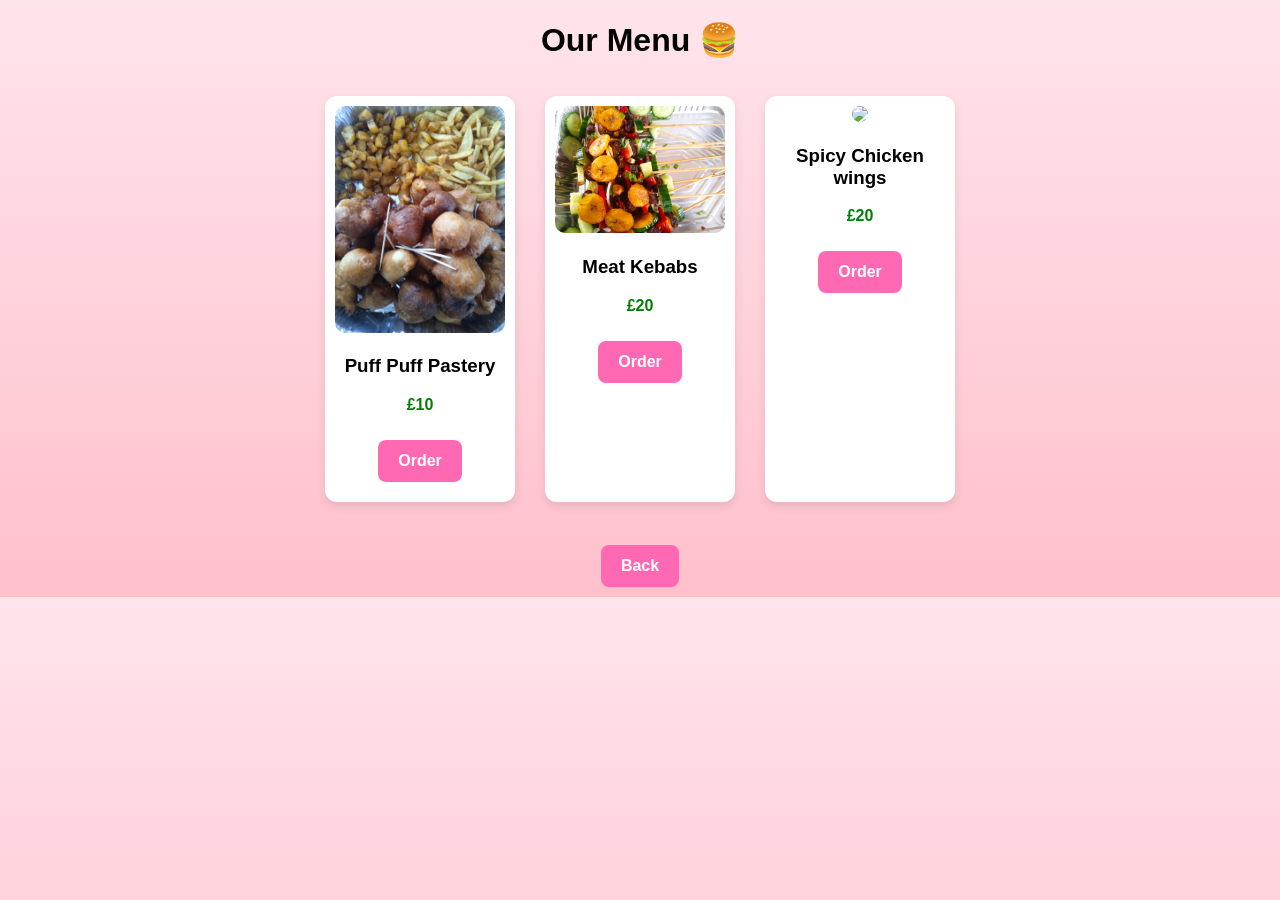
==== menu.html @ 510b16a9 "Update menu" ====
<!DOCTYPE html>
<html>
<head>
  <title>Menu - Gracie Empire</title>
   <meta name="viewport"
  content="width=device-width,
   initial-scale=1.0">
  <link rel="stylesheet" href="style.css">
</head>

<body>

<h1>Our Menu 🍔</h1>

<div class="food-container">

  <div class="food">
    <img src="puffpuff.jpg">
    <h3>Puff Puff Pastery</h3>
    <p class="price">£10</p>
    <a class="btn" href="https://wa.me/447831724029?text=I%20want%20Puff%20Puffpastery">Order</a>
  </div>

  <div class="food">
    <img src="image/meatkebab.jpg">
    <h3>Meat Kebabs</h3>
    <p class="price">£20</p>
    <a class="btn" href="https://wa.me/447831724029?text=I%20want%20Meat Kebabs">Order</a>
  </div>

<div class="food">
  <img src="images/chcikenwings.jpg">
  <h3>Spicy Chicken wings</h3>
  <p class="price">£20</p>
 <a class="btn" href="https://wa.me/447831724029?text=Hi%20I%20want%20to%20order%20Spicy%20Chicken">Order</a>
</div>

</div>

<br>
<a href="index.html" class="btn">Back</a>

</body>
</html>
---- style.css ----
body {
  font-family: Arial;
  text-align: center;
  background: linear-gradient(to bottom, #ffe4ec, #ffc0cb);
  margin: 0;
  padding: 0;
}

/* 👑 Gold title */
.logo {
  color: #d4af37;
  font-size: 40px;
  margin-top: 20px;
}

/* tagline */
.tagline {
  font-size: 18px;
  margin-bottom: 20px;
}

/* buttons */
.btn {
  display: inline-block;
  padding: 12px 20px;
  margin: 10px;
  background-color: #ff69b4;
  color: white;
  text-decoration: none;
  border-radius: 8px;
  font-weight: bold;
  transition: 0.3s;
}

.btn:hover {
  background-color: #ff1493;
  transform: scale(1.05);
}

/* layout */
.food-container {
  display: flex;
  justify-content: center;
  flex-wrap: wrap;
}

.food {
  margin: 15px;
  width: 170px;
  background: white;
  padding: 10px;
  border-radius: 12px;
  box-shadow: 0 4px 10px rgba(0,0,0,0.1);
}

/* images */
.food img {
  width: 100%;
  border-radius: 10px;
}

/* price */
.price {
  font-weight: bold;
  color: green;
}
/* base */
.floating {
  position: fixed;
  font-size: 25px;
  opacity: 0.6;
}

/* LEFT side (falling down) */
.left1 {
  left: 10%;
  animation: fall 6s linear infinite;
}

.left2 {
  left: 25%;
  animation: fall 8s linear infinite;
}

/* RIGHT side (rising up) */
.right1 {
  left: 70%;
  animation: rise 7s linear infinite;
}

.right2 {
  left: 85%;
  animation: rise 9s linear infinite;
}

/* animations */
@keyframes fall {
  from { top: -50px; }
  to { top: 100vh; }
}

@keyframes rise {
  from { top: 100vh; }
  to { top: -50px; }
}
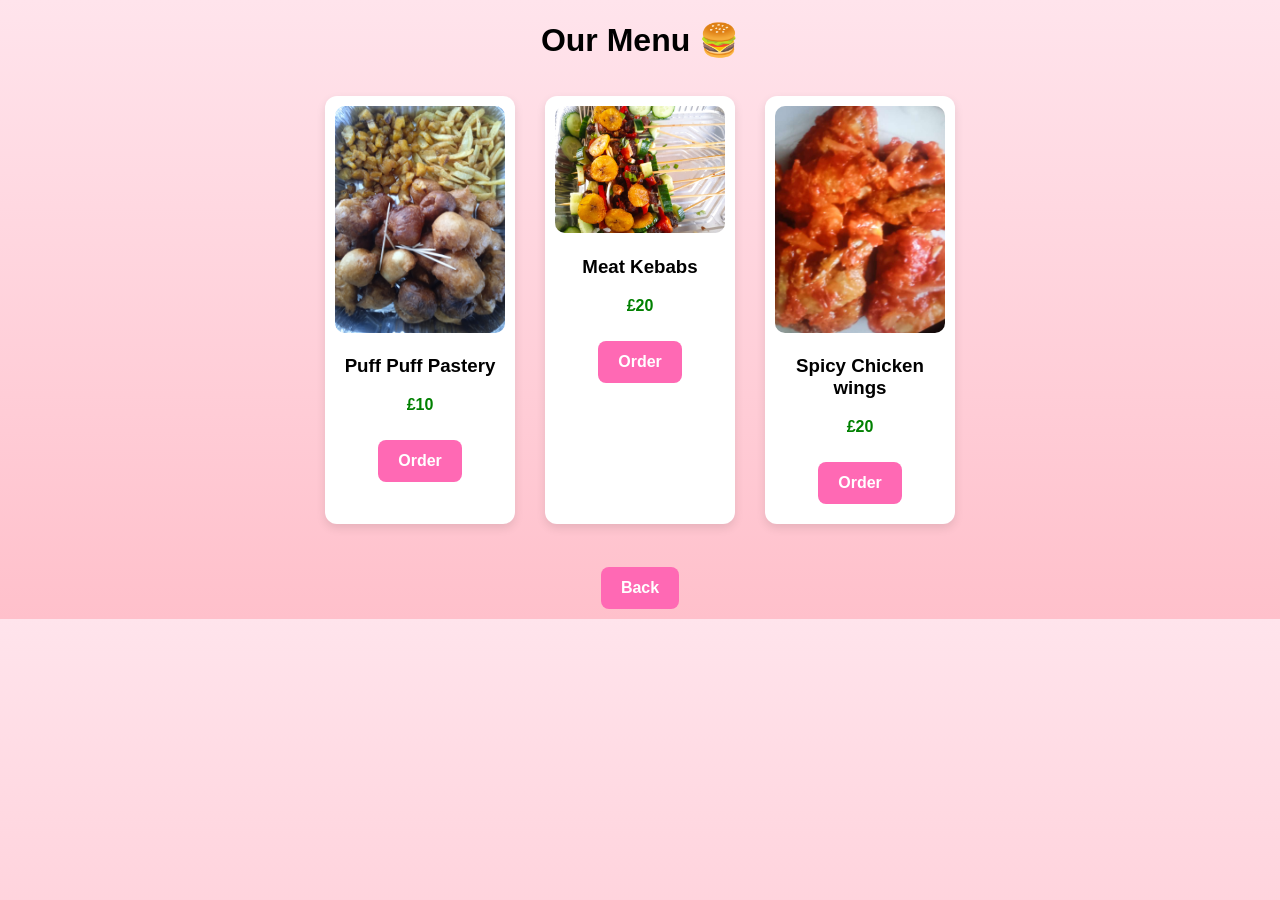
==== commit 392a27cf: "update images on pages" ====
--- a/menu.html
+++ b/menu.html
@@ -15,7 +15,7 @@
 <div class="food-container">
 
   <div class="food">
-    <img src="puffpuff.jpg">
+    <img src="image/puffpuff.jpg">
     <h3>Puff Puff Pastery</h3>
     <p class="price">£10</p>
     <a class="btn" href="https://wa.me/447831724029?text=I%20want%20Puff%20Puffpastery">Order</a>
@@ -29,7 +29,7 @@
   </div>
 
 <div class="food">
-  <img src="images/chcikenwings.jpg">
+  <img src="image/Chickenwings.jpg">
   <h3>Spicy Chicken wings</h3>
   <p class="price">£20</p>
  <a class="btn" href="https://wa.me/447831724029?text=Hi%20I%20want%20to%20order%20Spicy%20Chicken">Order</a>
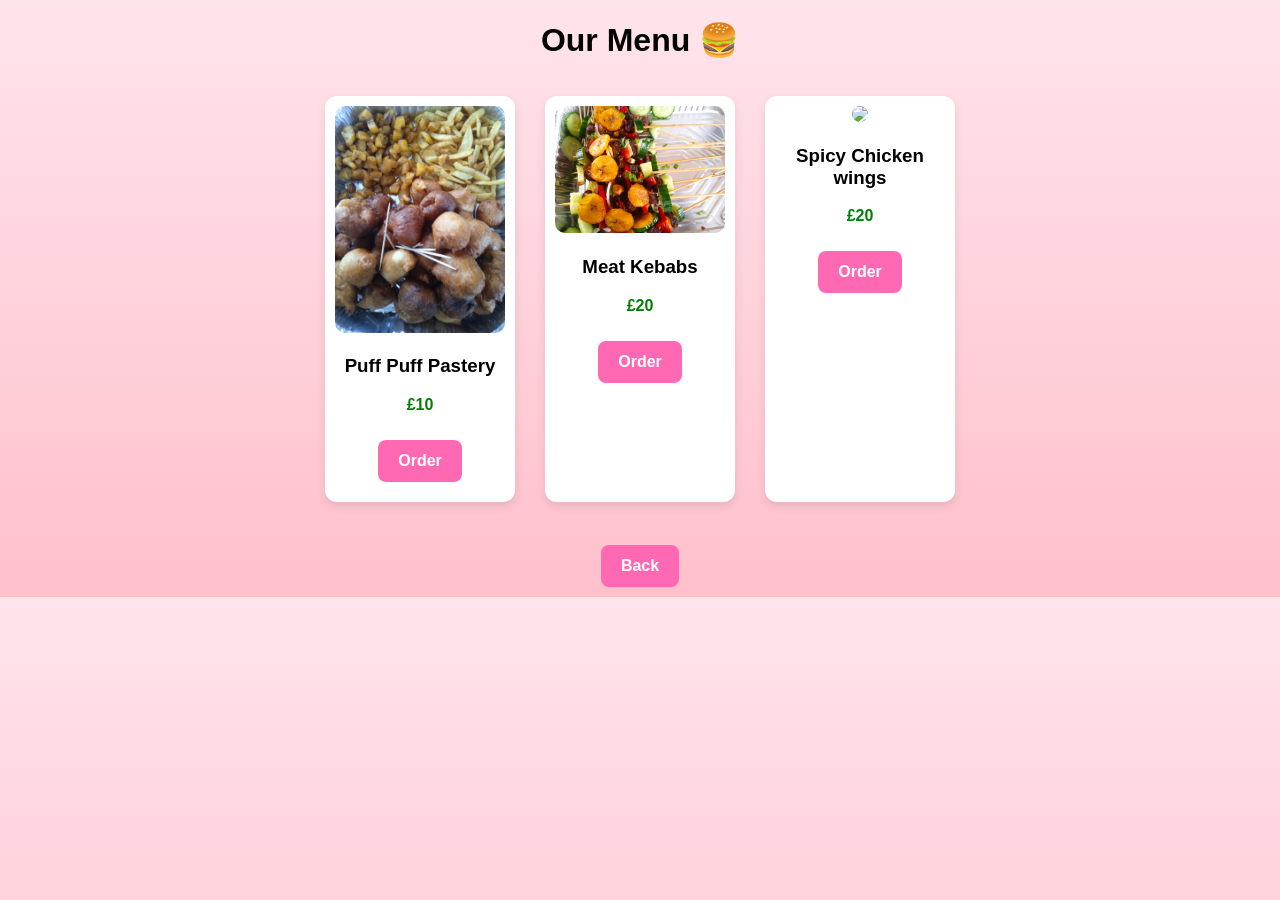
==== commit 3ce0d6be: "Update menu image" ====
--- a/menu.html
+++ b/menu.html
@@ -29,7 +29,7 @@
   </div>
 
 <div class="food">
-  <img src="image/Chickenwings.jpg">
+  <img src="Chickenwings.jpg">
   <h3>Spicy Chicken wings</h3>
   <p class="price">£20</p>
  <a class="btn" href="https://wa.me/447831724029?text=Hi%20I%20want%20to%20order%20Spicy%20Chicken">Order</a>
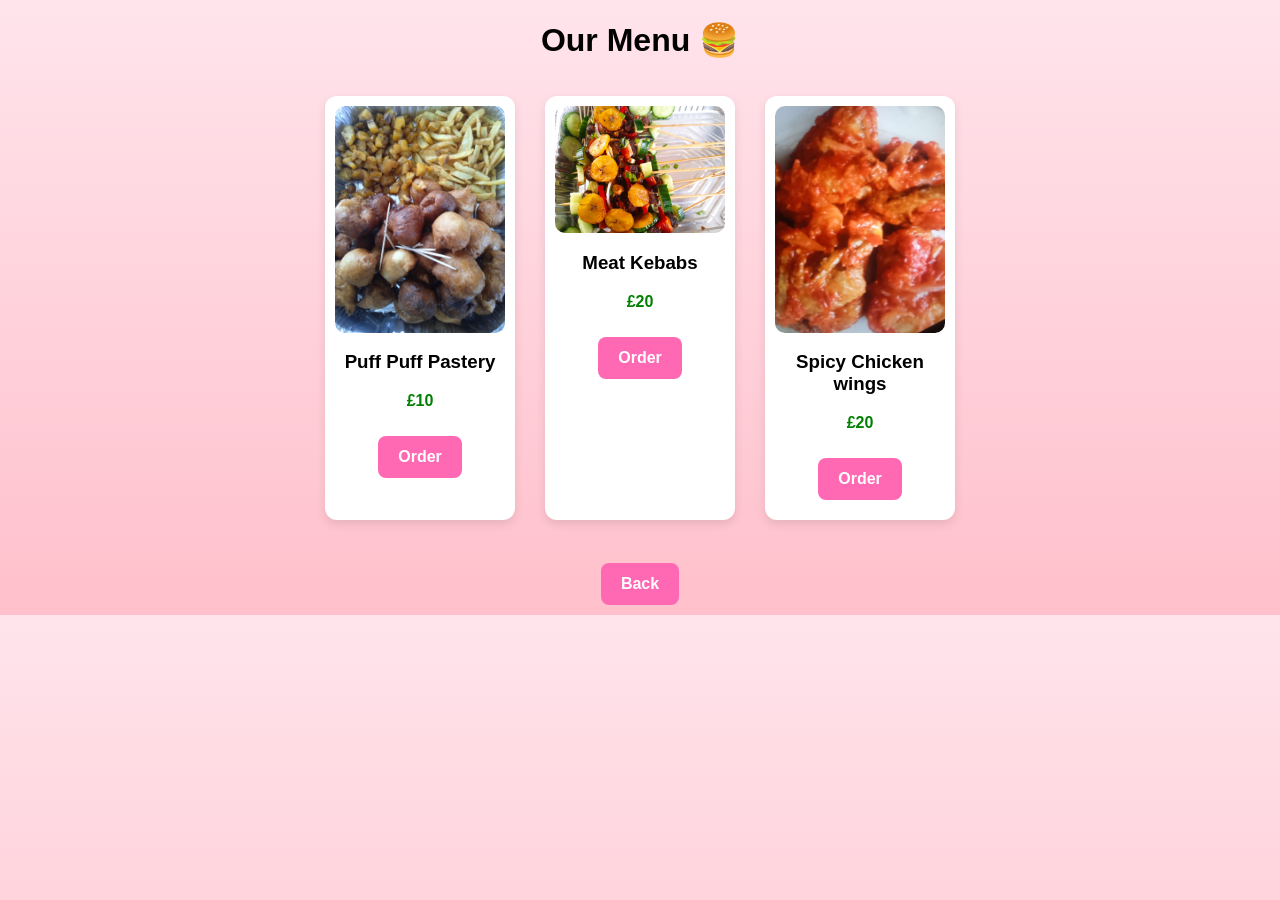
==== commit b4a37111: "update menu" ====
--- a/menu.html
+++ b/menu.html
@@ -29,7 +29,7 @@
   </div>
 
 <div class="food">
-  <img src="Chickenwings.jpg">
+  <img src="image/Chickenwings.jpg">
   <h3>Spicy Chicken wings</h3>
   <p class="price">£20</p>
  <a class="btn" href="https://wa.me/447831724029?text=Hi%20I%20want%20to%20order%20Spicy%20Chicken">Order</a>
--- a/style.css
+++ b/style.css
@@ -103,3 +103,8 @@
   from { top: 100vh; }
   to { top: -50px; }
 }
+img {
+    max-width: 100%;
+    height : auto;
+    display: block;
+    margin: 0 auto; /* This centers the image*/
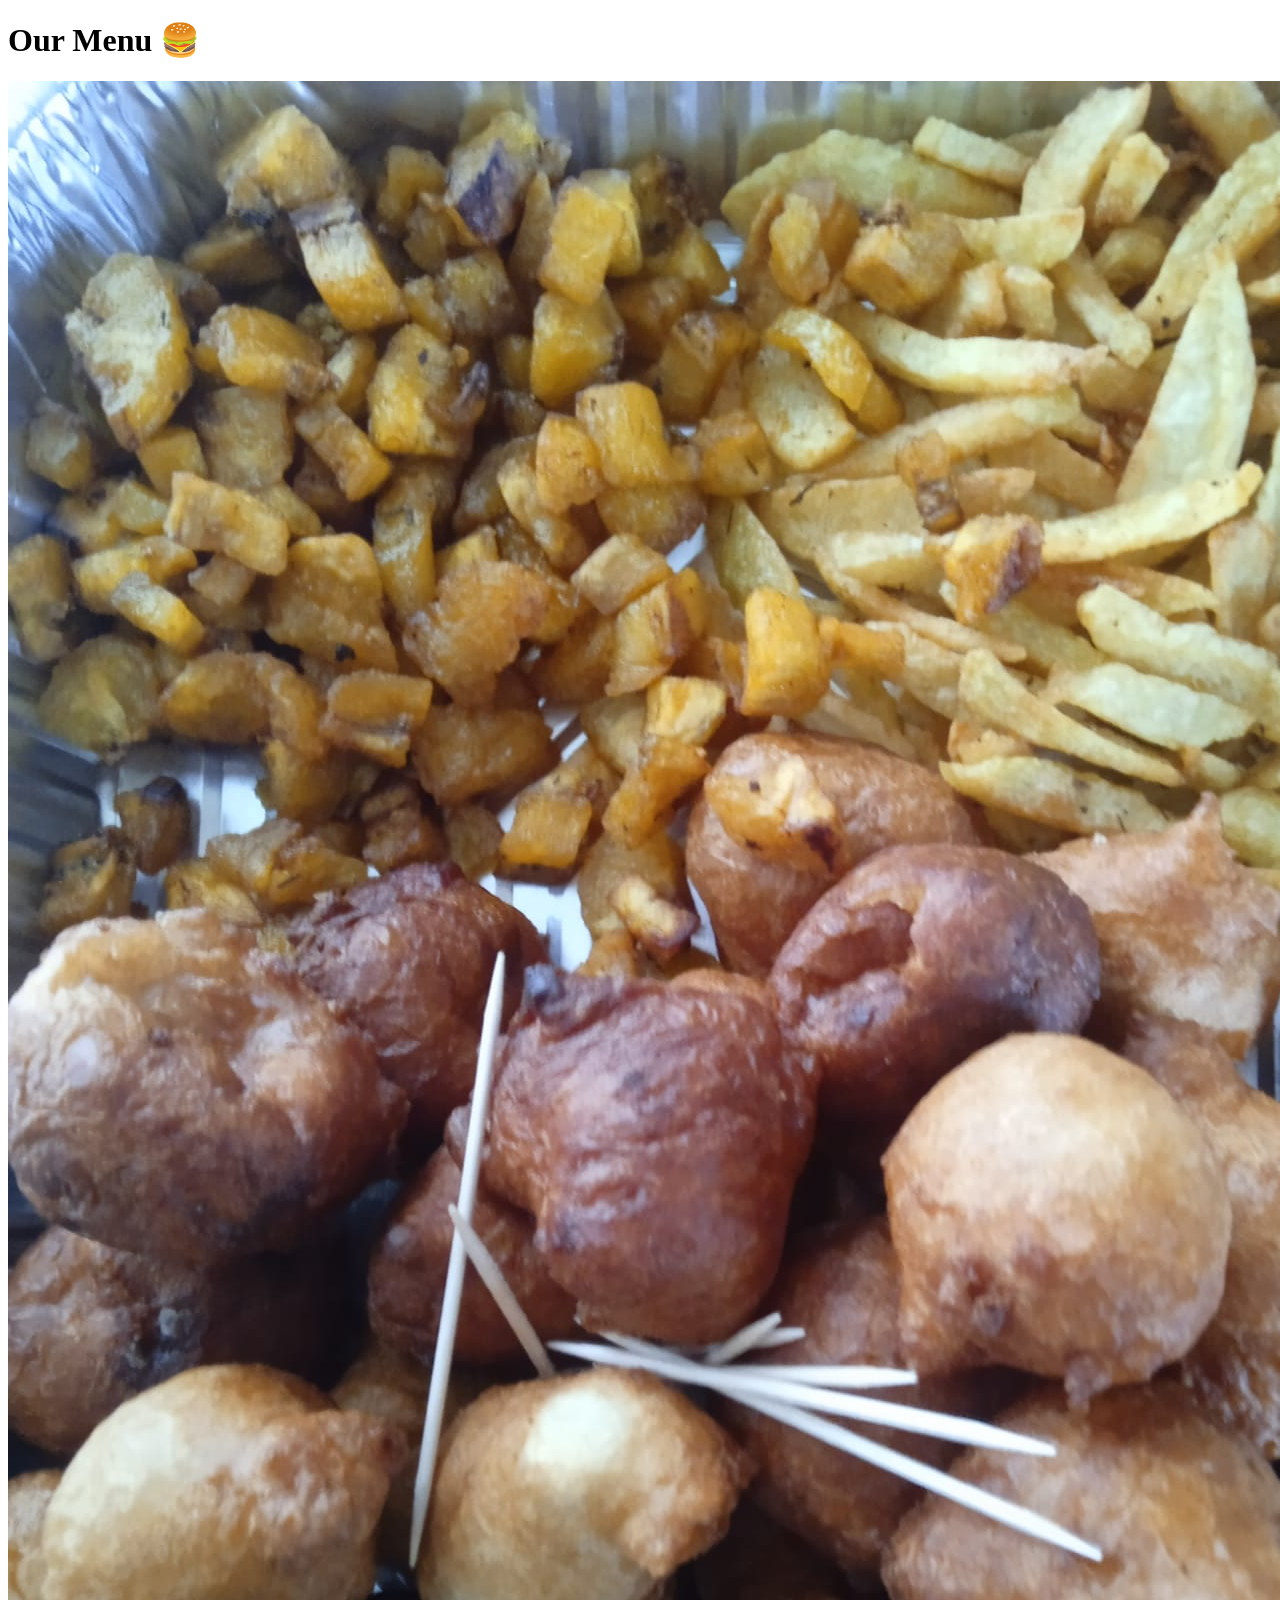
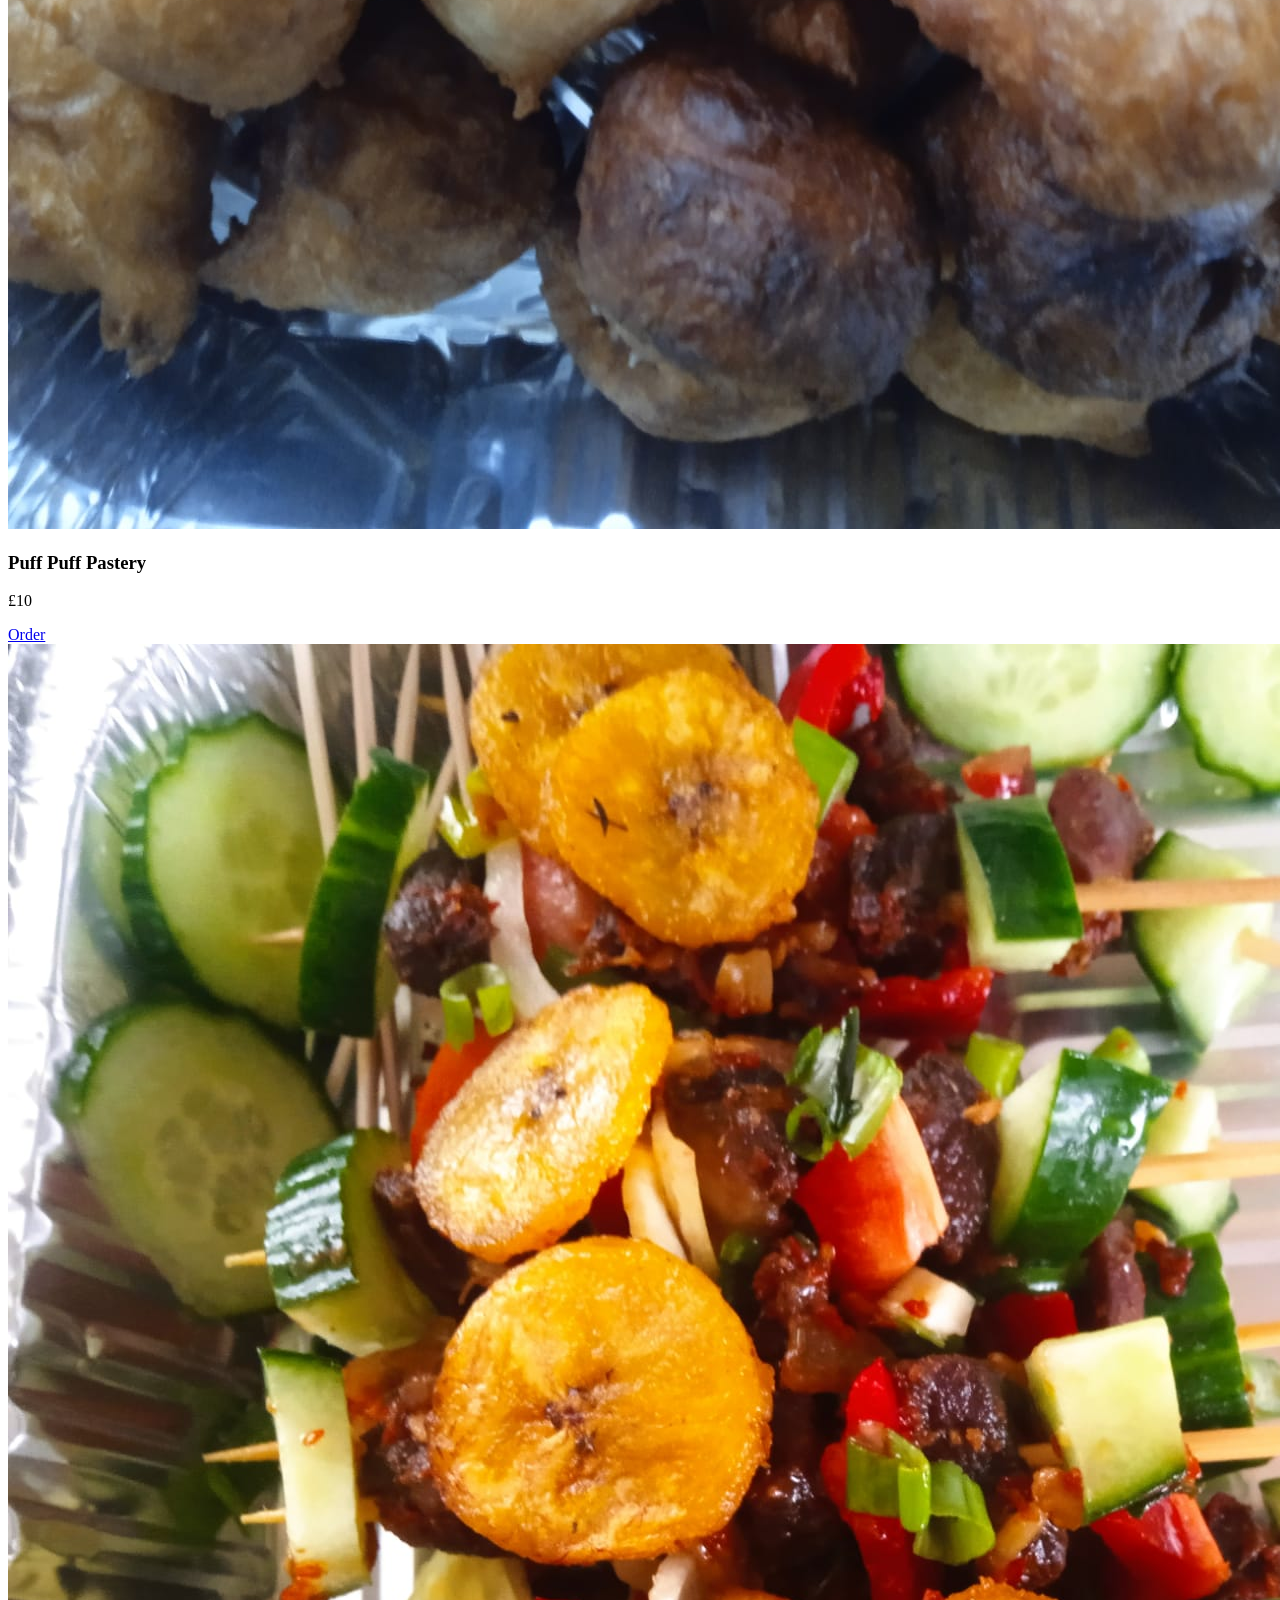
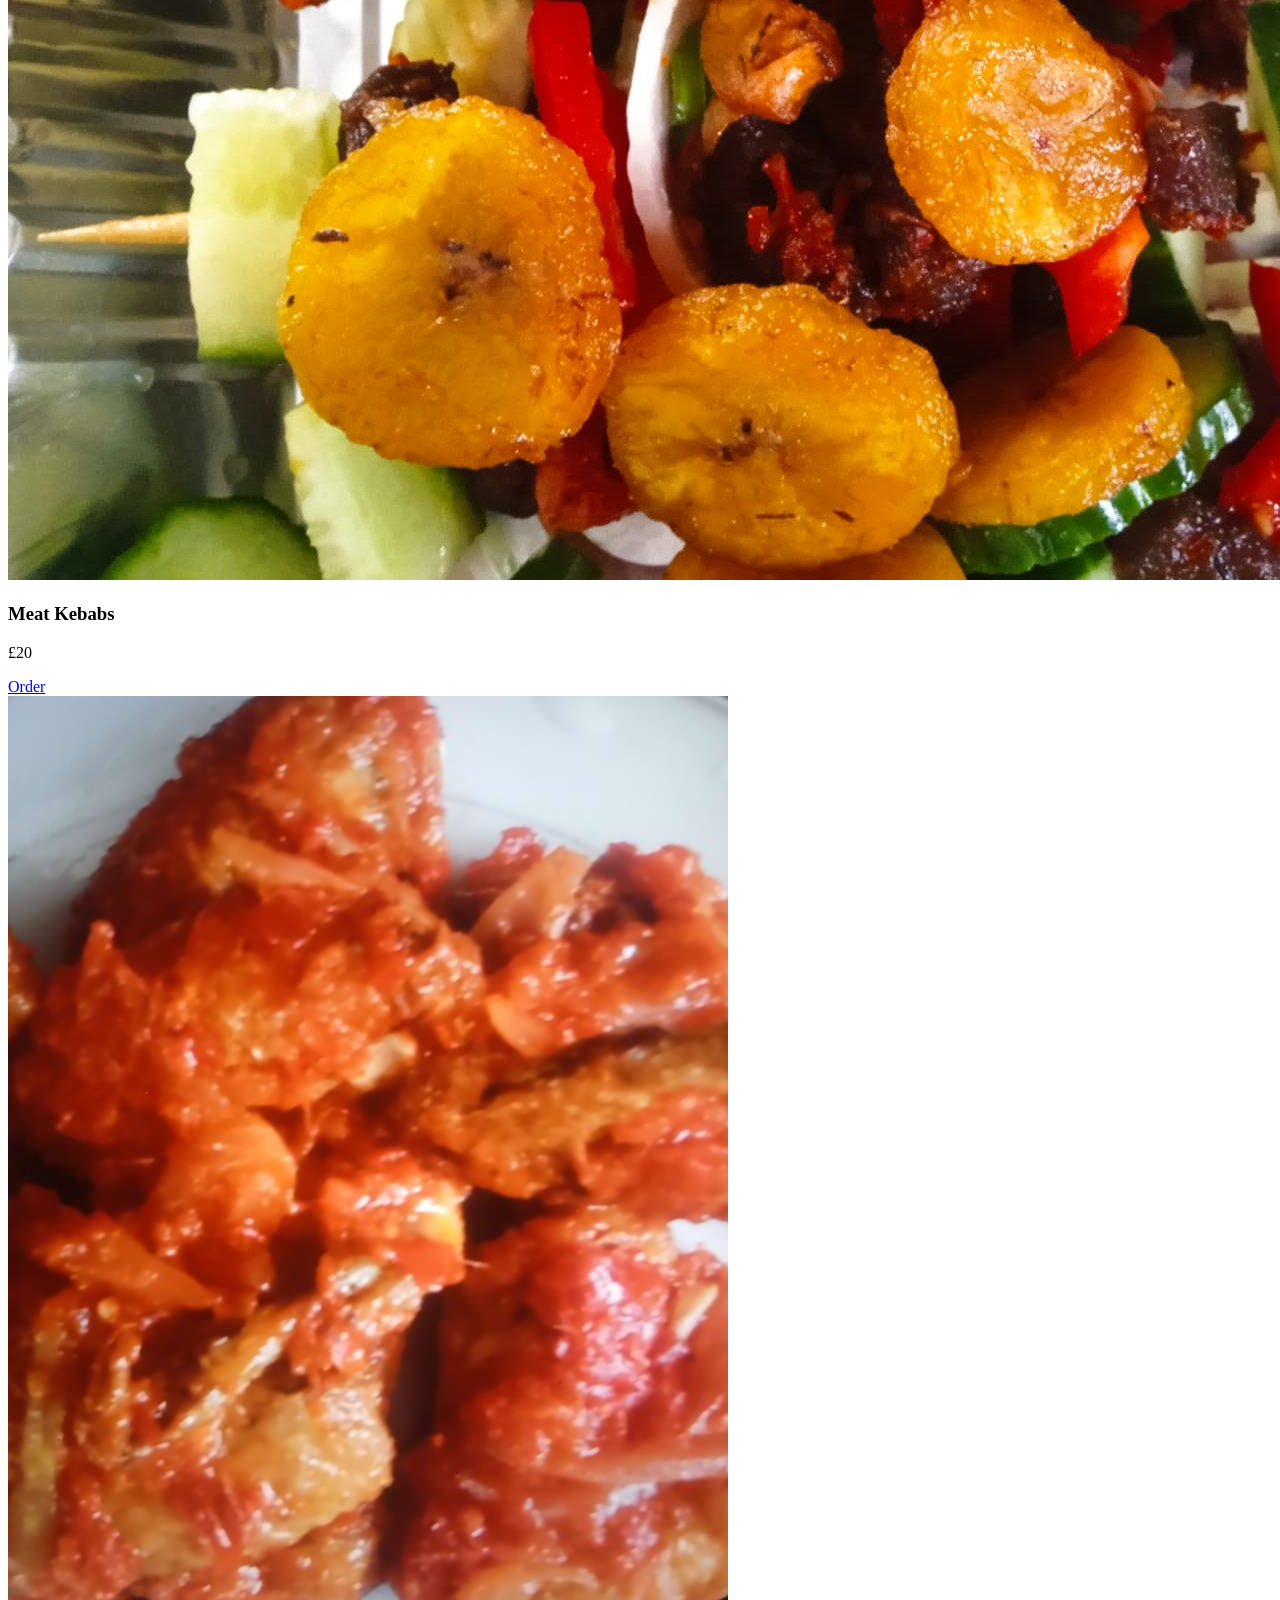
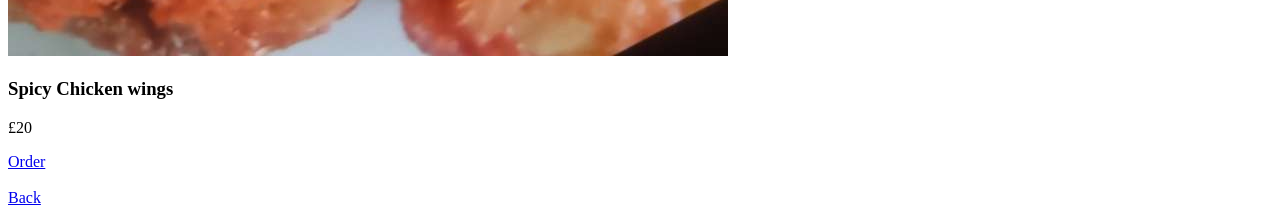
==== commit fc08e251: "update pages" ====
--- a/menu.html
+++ b/menu.html
@@ -5,7 +5,7 @@
    <meta name="viewport"
   content="width=device-width,
    initial-scale=1.0">
-  <link rel="stylesheet" href="style.css">
+  <link rel="stylesheet" href="styles.css">
 </head>
 
 <body>
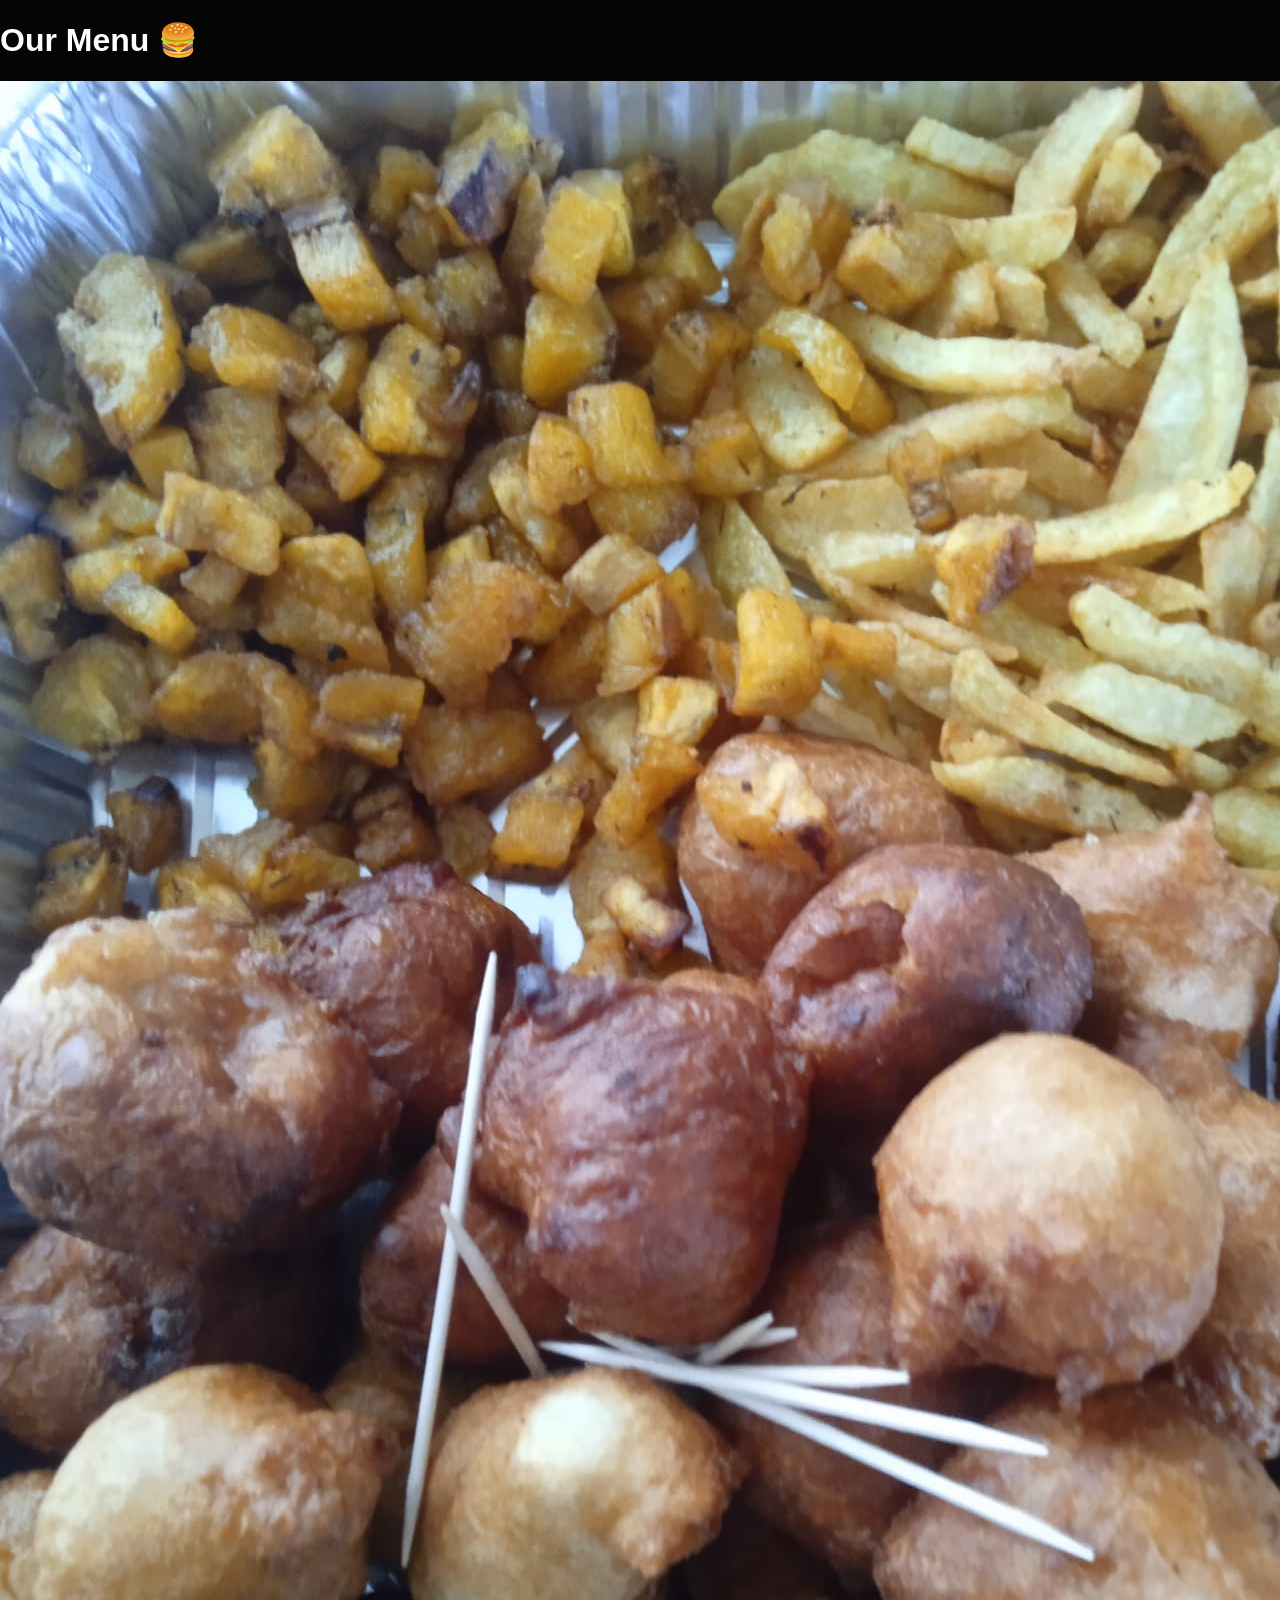
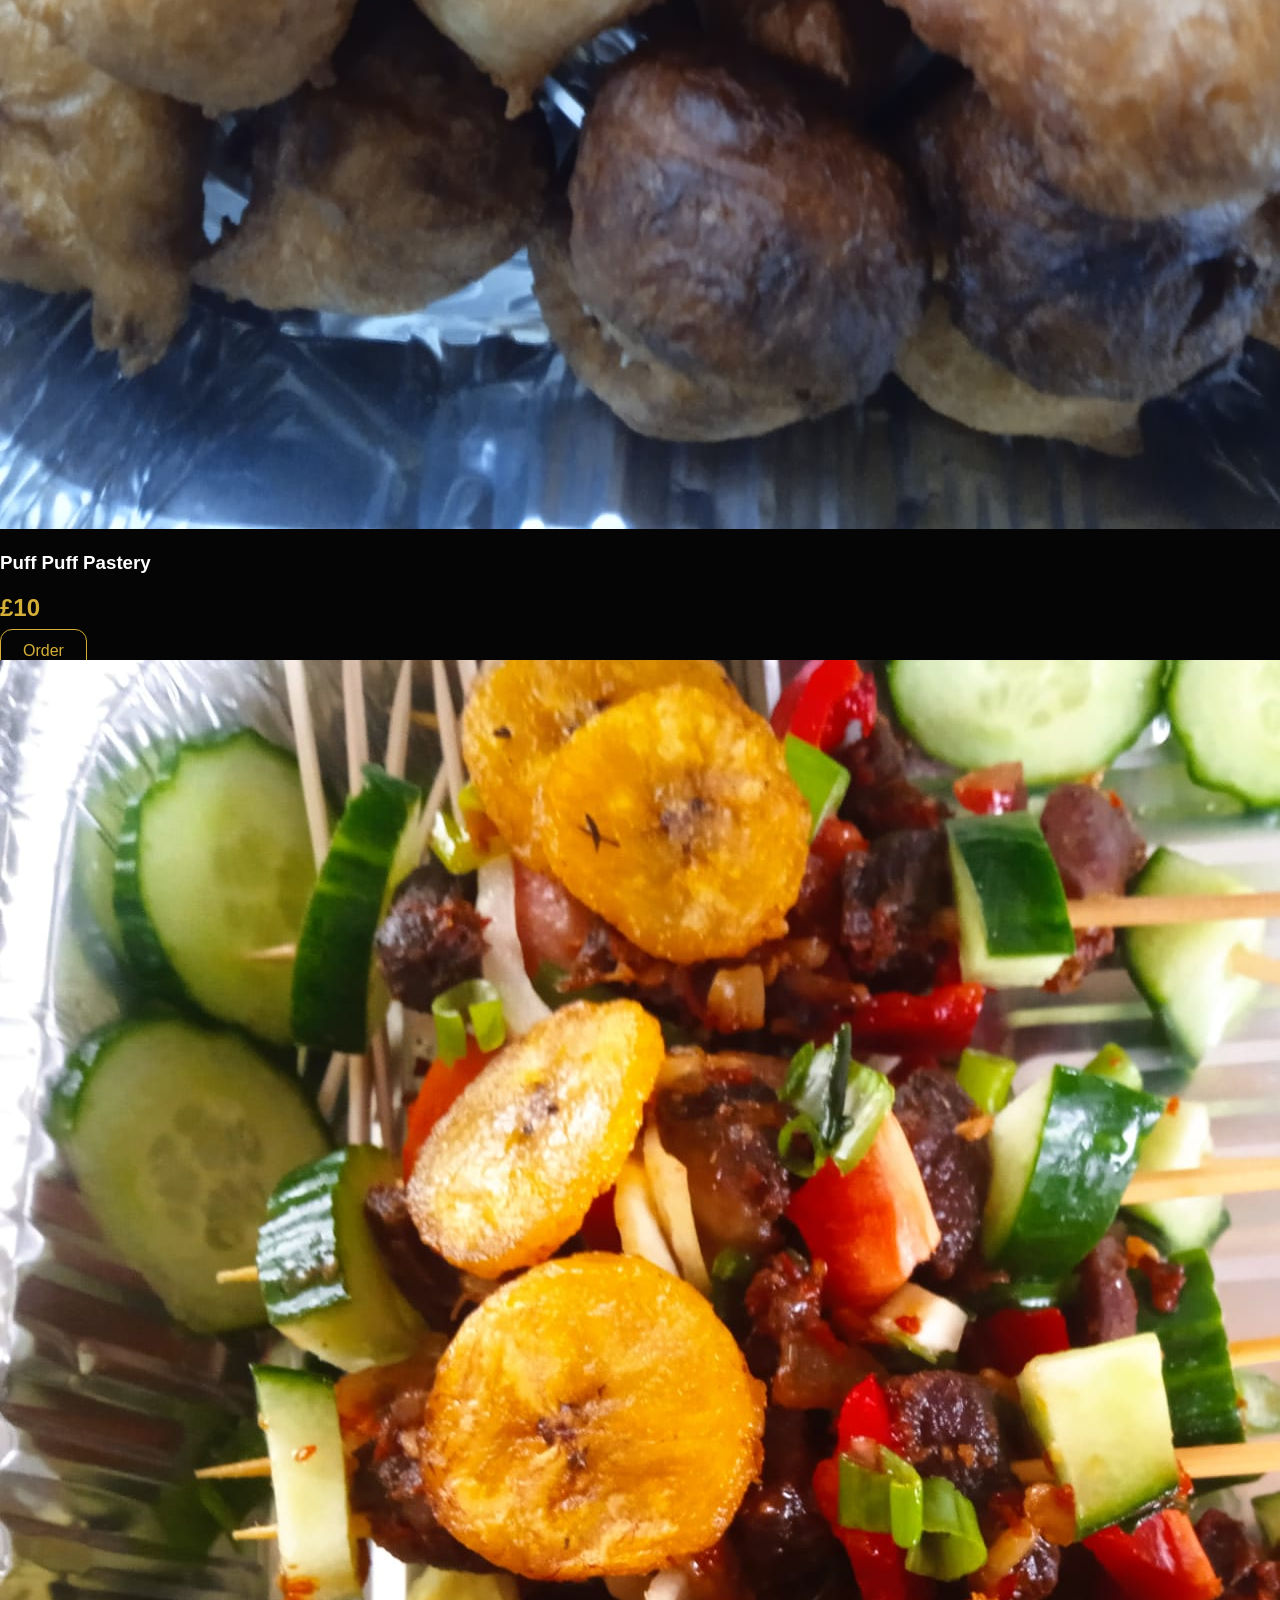
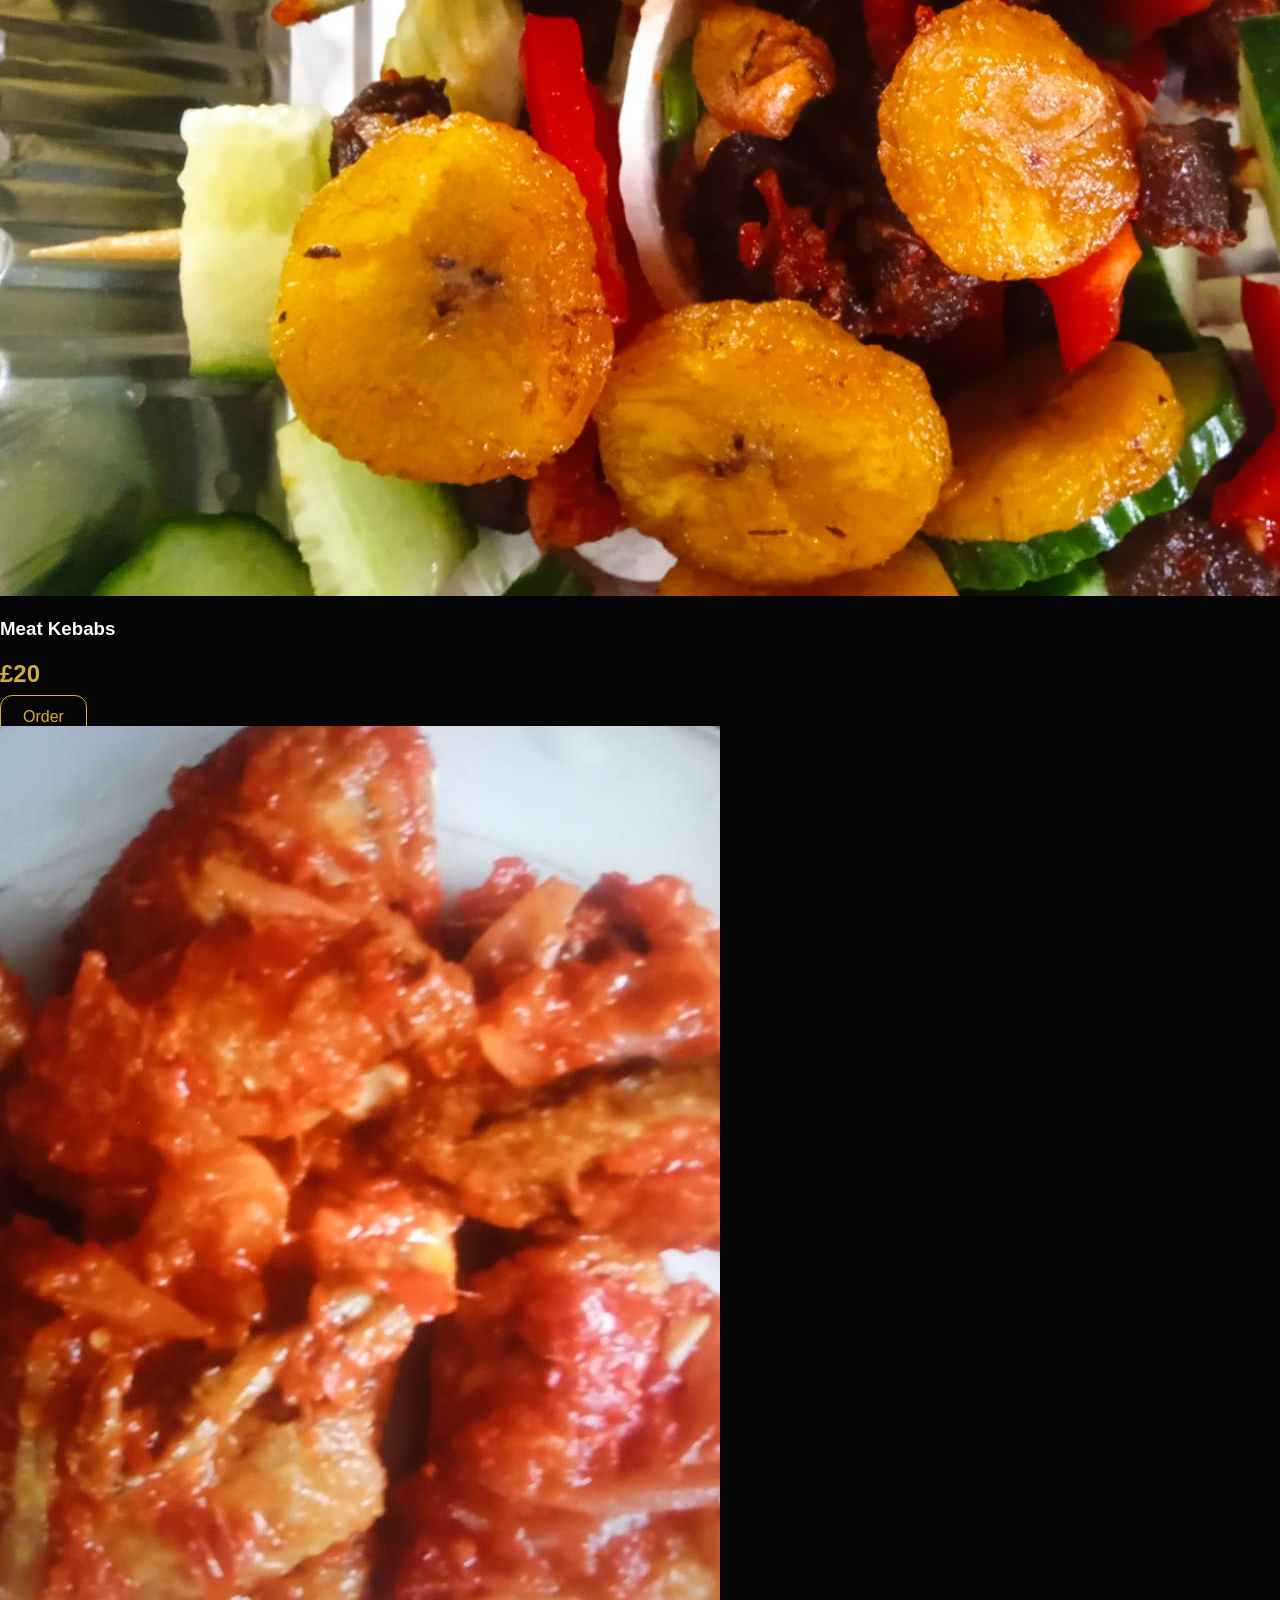
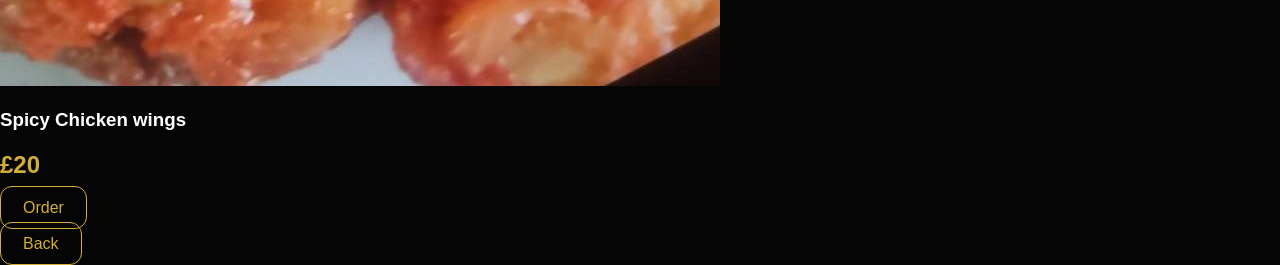
==== commit 6e06a024: "UPDATE PAGE" ====
--- a/menu.html
+++ b/menu.html
@@ -5,7 +5,7 @@
    <meta name="viewport"
   content="width=device-width,
    initial-scale=1.0">
-  <link rel="stylesheet" href="styles.css">
+  <link rel="stylesheet" href="style.css">
 </head>
 
 <body>
--- a/style.css
+++ b/style.css
@@ -0,0 +1,198 @@
+body{
+  margin:0;
+  padding:0;
+  background:#050505;
+  color:white;
+  font-family:Poppins,sans-serif;
+  overflow-x:hidden;
+}
+
+/* HEADER */
+header{
+  display:flex;
+  justify-content:space-between;
+  align-items:center;
+  padding:25px 40px;
+  border-bottom:1px solid rgba(212,175,55,0.25);
+  background:black;
+}
+
+.logo{
+  color:#d4af37;
+  font-size:2.2rem;
+  font-weight:700;
+}
+
+.tagline{
+  color:#999;
+  margin-top:-10px;
+}
+
+/* NAV */
+.top-buttons{
+  display:flex;
+  gap:15px;
+}
+
+.btn{
+  padding:12px 22px;
+  border:1px solid #d4af37;
+  color:#d4af37;
+  text-decoration:none;
+  border-radius:12px;
+  transition:.3s;
+}
+
+.btn:hover{
+  background:#d4af37;
+  color:black;
+}
+
+/* TITLES */
+h2{
+  text-align:center;
+  color:#d4af37;
+  font-size:2.5rem;
+  margin-top:60px;
+}
+
+/* MENU GRID */
+.menu{
+  display:grid;
+  grid-template-columns:repeat(auto-fit,minmax(320px,1fr));
+  gap:35px;
+  padding:50px;
+}
+
+/* LUXURY CARD */
+.item{
+  background:rgba(18,18,18,0.96);
+
+  border:1px solid rgba(212,175,55,0.2);
+
+  border-radius:28px;
+
+  overflow:hidden;
+
+  transition:.4s;
+
+  box-shadow:
+  0 0 20px rgba(212,175,55,0.05),
+  0 15px 40px rgba(0,0,0,0.8);
+
+  position:relative;
+}
+
+.item:hover{
+  transform:translateY(-12px);
+
+  border-color:#d4af37;
+
+  box-shadow:
+  0 0 25px rgba(212,175,55,0.18),
+  0 20px 50px rgba(0,0,0,1);
+}
+
+/* IMAGE */
+.item img{
+  width:100%;
+  height:270px;
+  object-fit:cover;
+  transition:.5s;
+}
+
+.item:hover img{
+  transform:scale(1.05);
+}
+
+/* CONTENT */
+.item-content{
+  padding:25px;
+}
+
+.item-content h3{
+  color:#fff;
+  font-size:1.7rem;
+  margin-bottom:12px;
+}
+
+.item-content p{
+  color:#aaa;
+  line-height:1.6;
+}
+
+.price{
+  color:#d4af37;
+  font-size:1.5rem;
+  margin:20px 0;
+  font-weight:bold;
+}
+
+/* ORDER BUTTON */
+.order-btn{
+  display:block;
+  text-align:center;
+
+  padding:15px;
+
+  background:#d4af37;
+  color:black;
+
+  text-decoration:none;
+
+  border-radius:14px;
+
+  font-weight:700;
+
+  transition:.3s;
+}
+
+.order-btn:hover{
+  background:white;
+  transform:scale(1.03);
+}
+
+/* DELIVERY */
+.delivery{
+  text-align:center;
+  color:#bbb;
+  margin:50px 0;
+  font-size:1.2rem;
+}
+
+/* MOBILE */
+@media(max-width:768px){
+
+  header{
+    flex-direction:column;
+    align-items:flex-start;
+    gap:15px;
+  }
+
+  .logo{
+    font-size:2.5rem;
+  }
+
+  h2{
+    font-size:2rem;
+  }
+
+  .menu{
+    grid-template-columns:1fr;
+    padding:20px;
+  }
+
+  .item img{
+    height:320px;
+  }
+
+  .btn{
+    width:100%;
+    text-align:center;
+  }
+
+  .top-buttons{
+    width:100%;
+    flex-direction:column;
+  }
+}
